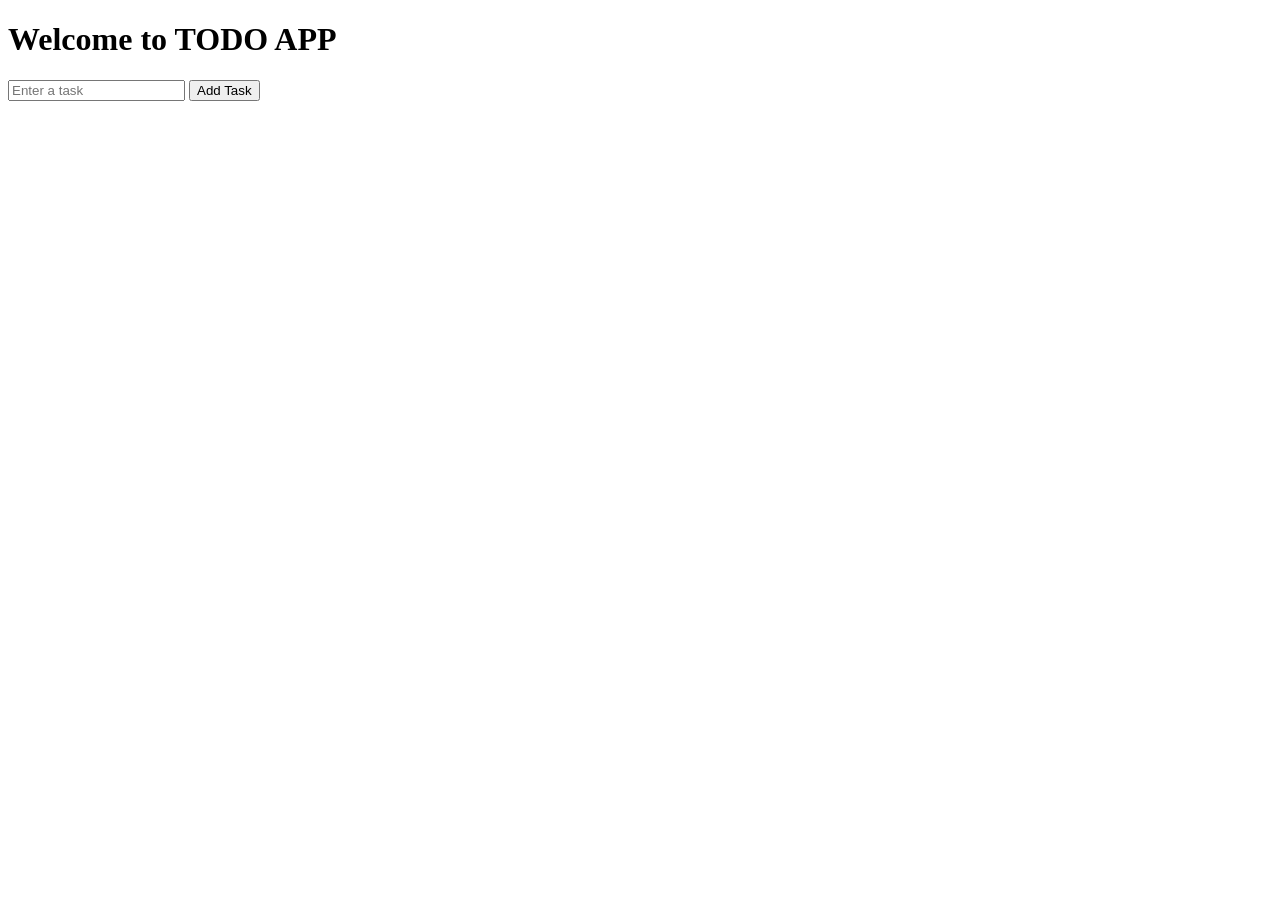
==== main.html @ 96c2b1d7 "this is my 1st commit" ====
<!doctype html>
<html lang="en">
  <head>
    <meta charset="UTF-8" />
    <meta name="viewport" content="width=device-width, initial-scale=1.0" />
    <title>TODO APP</title>
    <link rel="stylesheet" href="index.css" />
    <script src="main.js" defer></script>
    <script src="index.js" defer></script>
  </head>
  <body>
    <h1>Welcome to TODO APP</h1>
    <input type="text" id="task" placeholder="Enter a task" />
    <button id="addTask">Add Task</button>
    <ul id="tasklist"></ul>
  </body>
</html>
---- index.css ----
.task-item{
    list-style-type: none;
}
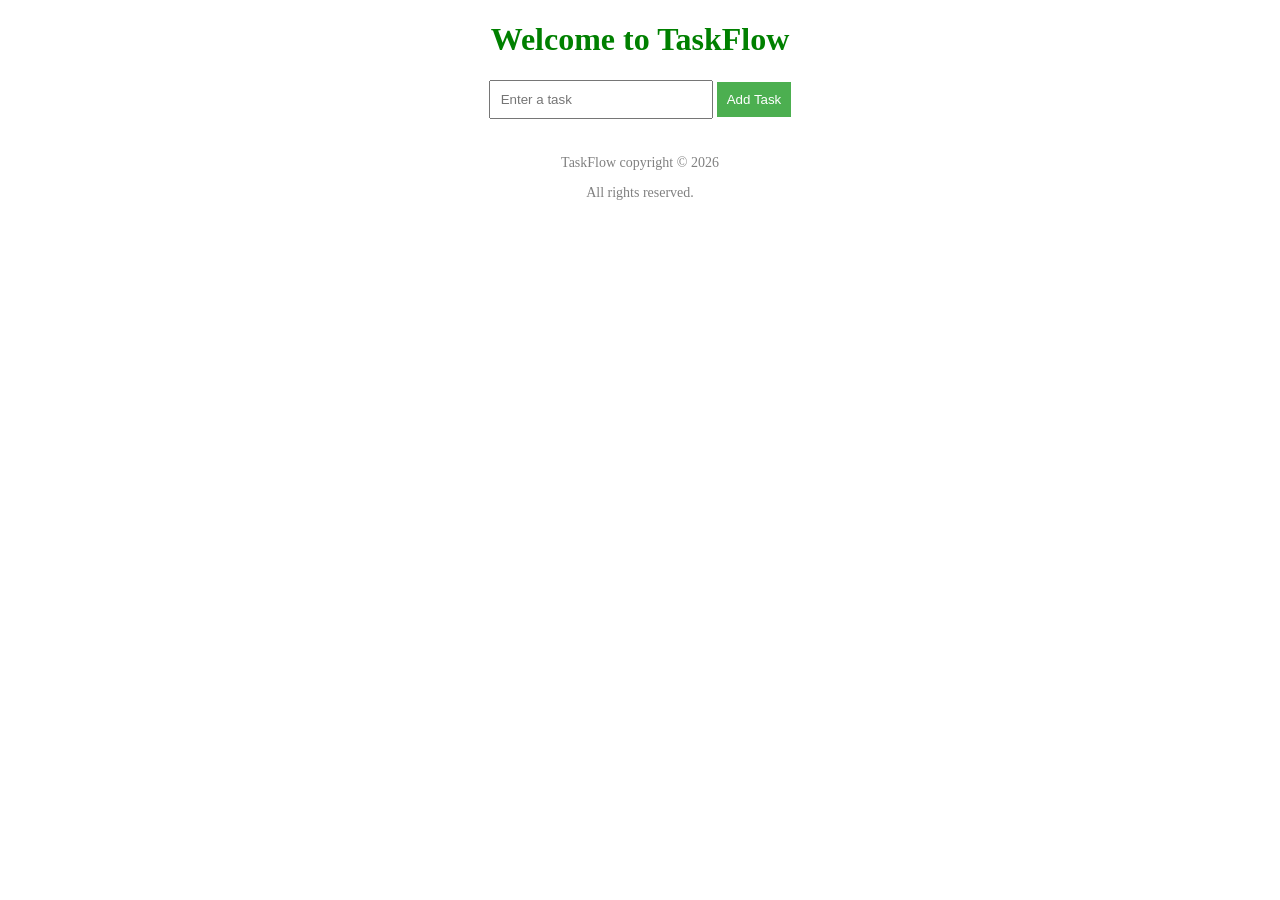
==== commit 17bd8e0c: "version 1.1" ====
--- a/main.html
+++ b/main.html
@@ -4,14 +4,41 @@
     <meta charset="UTF-8" />
     <meta name="viewport" content="width=device-width, initial-scale=1.0" />
     <title>TODO APP</title>
-    <link rel="stylesheet" href="index.css" />
+    <link rel="stylesheet" href="main.css" />
     <script src="main.js" defer></script>
-    <script src="index.js" defer></script>
   </head>
   <body>
-    <h1>Welcome to TODO APP</h1>
-    <input type="text" id="task" placeholder="Enter a task" />
-    <button id="addTask">Add Task</button>
-    <ul id="tasklist"></ul>
+    <h1 id="heading">Welcome to TaskFlow</h1>
+    <div id="popup">
+      <p class="popup-warning">Please list any item here!</p>
+      <button id="closePopup">Close</button>
+    </div>
+    <div class="bg-container">
+      <div class="container">
+        <input type="text" id="task" placeholder="Enter a task" />
+        <button id="addTask">Add Task</button>
+        <div id="tasklist-container">
+          <p id='incompleted-items-heading'>Incompleted Items / TO-DO's</p>
+       
+          <ul id="tasklist">
+
+        </ul>
+        </div>
+        
+        <div id="completed-items-container">
+          <p id='completed-items-heading'>Completed Items / TO-DO's</p>
+        <div id="completed-items-list">
+          
+          <ul id="completedlist">
+
+          </ul>
+        </div>
+        </div>
+      </div>
+    </div>
+    <footer>
+    <p>TaskFlow copyright © 2026</p>
+    <p>All rights reserved.</p>
+    </footer>
   </body>
 </html>
--- a/main.css
+++ b/main.css
@@ -0,0 +1,89 @@
+.bg-container {
+  display: flex;
+  justify-content: center;
+  align-items: center;
+  height: auto;
+}
+.task-list-style {
+  list-style-type: none;
+}
+.task-input-placeholder {
+  padding: 10px;
+  width: 200px;
+}
+#incompleted-items-heading {
+  display: none;
+}
+#addTask {
+  padding: 10px;
+  background-color: #4caf50;
+  color: white;
+  border: none;
+  cursor: pointer;
+}
+.listed-item {
+  padding: 10px;
+  background-color: #f2f2f2;
+  margin-bottom: 5px;
+}
+#popup {
+  display: none;
+  position: fixed;
+  padding: 10px;
+  top: 50%;
+  left: 50%;
+  height: auto;
+  width: 200px;
+  background: rgb(227, 75, 15) !important;
+  transform: translate(-50%, -50%);
+  background-color: white;
+}
+.popup-warning {
+  color: rgb(14, 12, 12);
+  font-weight: bold;
+}
+#closePopup {
+  margin-top: 10px;
+  padding: 5px;
+  background-color: #4caf50;
+  color: white;
+  border: none;
+  cursor: pointer;
+}
+.completed-btn {
+  padding: 10px;
+  background-color: #4caf50;
+  color: white;
+  border: none;
+  cursor: pointer;
+}
+.delete-btn {
+  padding: 10px;
+  background-color: #4caf50;
+  color: white;
+  border: none;
+  cursor: pointer;
+}
+
+#completed-items-container {
+  display: none;
+}
+#completed-items-heading {
+  color: rgb(9, 8, 8);
+}
+.completed-list {
+  list-style: none;
+  color: rgb(9, 13, 11);
+}
+#completed-items-list {
+  display: none;
+  max-width: 30vw;
+  padding: 19px;
+  background-color: #f2f2f2;
+}
+footer{
+    text-align: center;
+    margin-top: 20px;
+    font-size: 14px;
+    color: grey;
+}
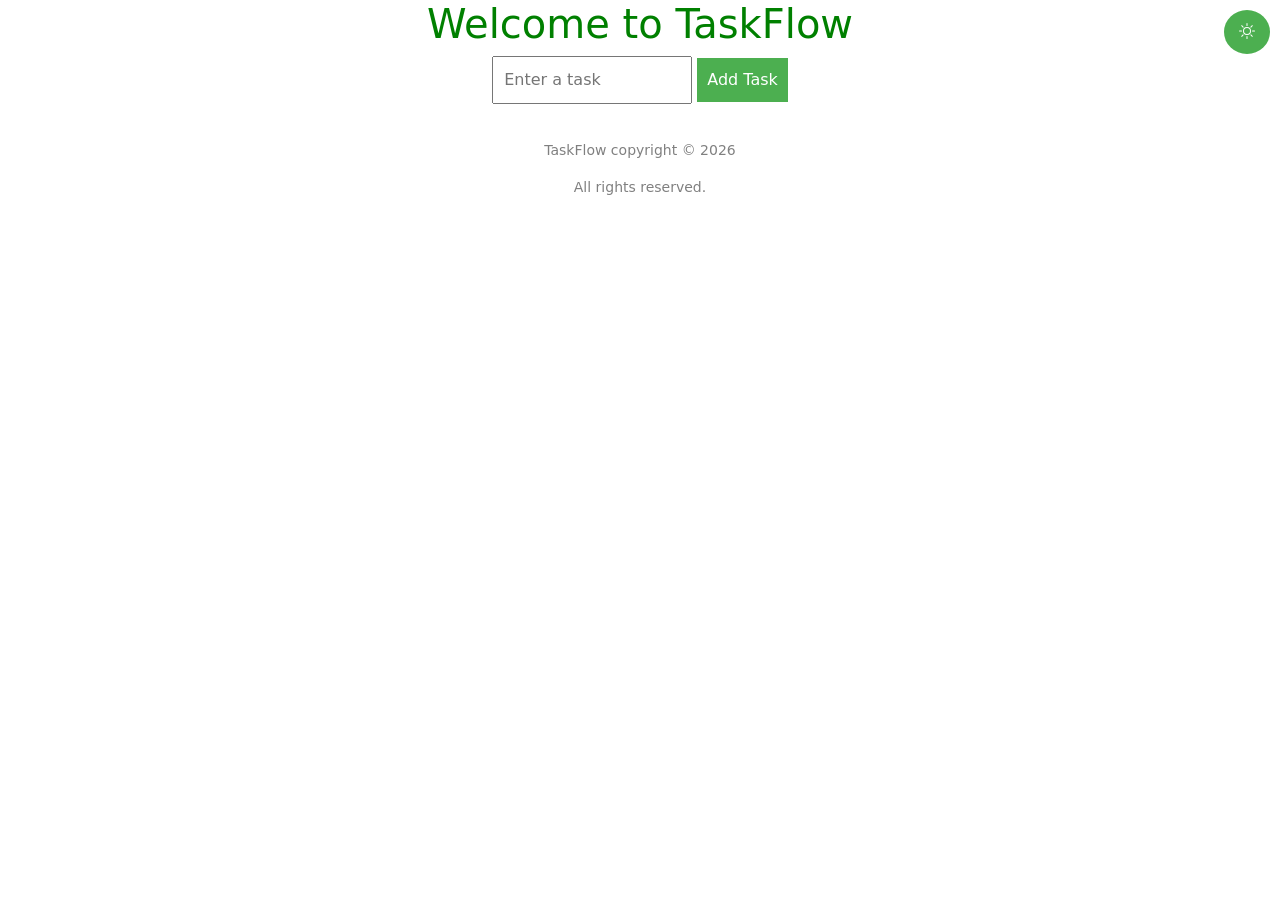
==== commit 998df6df: "version 1.2 modifications" ====
--- a/main.html
+++ b/main.html
@@ -3,42 +3,77 @@
   <head>
     <meta charset="UTF-8" />
     <meta name="viewport" content="width=device-width, initial-scale=1.0" />
-    <title>TODO APP</title>
+    <title>TaskFlow APP</title>
+    <link
+      href="https://cdn.jsdelivr.net/npm/bootstrap@5.3.8/dist/css/bootstrap.min.css"
+      rel="stylesheet"
+      integrity="sha384-sRIl4kxILFvY47J16cr9ZwB07vP4J8+LH7qKQnuqkuIAvNWLzeN8tE5YBujZqJLB"
+      crossorigin="anonymous"
+    />
+
     <link rel="stylesheet" href="main.css" />
     <script src="main.js" defer></script>
   </head>
   <body>
+    <div class="container">
+      <nav class="navbar navbar-expand-lg fixed-top">
+        <ul class="navbar-nav">
+          <li class="nav-item">
+            <button class="toggle-btn">
+              <svg
+                class="mb-1"
+                xmlns="http://www.w3.org/2000/svg"
+                width="16"
+                height="16"
+                fill="currentColor"
+                class="bi bi-brightness-high"
+                viewBox="0 0 16 16"
+              >
+                <path
+                  d="M8 11a3 3 0 1 1 0-6 3 3 0 0 1 0 6m0 1a4 4 0 1 0 0-8 4 4 0 0 0 0 8M8 0a.5.5 0 0 1 .5.5v2a.5.5 0 0 1-1 0v-2A.5.5 0 0 1 8 0m0 13a.5.5 0 0 1 .5.5v2a.5.5 0 0 1-1 0v-2A.5.5 0 0 1 8 13m8-5a.5.5 0 0 1-.5.5h-2a.5.5 0 0 1 0-1h2a.5.5 0 0 1 .5.5M3 8a.5.5 0 0 1-.5.5h-2a.5.5 0 0 1 0-1h2A.5.5 0 0 1 3 8m10.657-5.657a.5.5 0 0 1 0 .707l-1.414 1.415a.5.5 0 1 1-.707-.708l1.414-1.414a.5.5 0 0 1 .707 0m-9.193 9.193a.5.5 0 0 1 0 .707L3.05 13.657a.5.5 0 0 1-.707-.707l1.414-1.414a.5.5 0 0 1 .707 0m9.193 2.121a.5.5 0 0 1-.707 0l-1.414-1.414a.5.5 0 0 1 .707-.707l1.414 1.414a.5.5 0 0 1 0 .707M4.464 4.465a.5.5 0 0 1-.707 0L2.343 3.05a.5.5 0 1 1 .707-.707l1.414 1.414a.5.5 0 0 1 0 .708"
+                />
+              </svg>
+            </button>
+          </li>
+        </ul>
+      </nav>
+    </div>
     <h1 id="heading">Welcome to TaskFlow</h1>
     <div id="popup">
       <p class="popup-warning">Please list any item here!</p>
       <button id="closePopup">Close</button>
     </div>
     <div class="bg-container">
-      <div class="container">
+      <div class="list-container">
         <input type="text" id="task" placeholder="Enter a task" />
         <button id="addTask">Add Task</button>
         <div id="tasklist-container">
-          <p id='incompleted-items-heading'>Incompleted Items / TO-DO's</p>
-       
-          <ul id="tasklist">
+          <p id="incompleted-items-heading">Incompleted Items / TO-DO's</p>
 
-        </ul>
+          <ul id="tasklist"></ul>
         </div>
-        
+
         <div id="completed-items-container">
-          <p id='completed-items-heading'>Completed Items / TO-DO's</p>
-        <div id="completed-items-list">
-          
-          <ul id="completedlist">
-
-          </ul>
-        </div>
+          <p id="completed-items-heading">Completed Items / TO-DO's</p>
+          <div id="completed-items-list">
+            <ul id="completedlist"></ul>
+          </div>
         </div>
       </div>
     </div>
     <footer>
-    <p>TaskFlow copyright © 2026</p>
-    <p>All rights reserved.</p>
+      <p>TaskFlow copyright © 2026</p>
+      <p>All rights reserved.</p>
     </footer>
+    <script
+      src="https://cdn.jsdelivr.net/npm/@popperjs/core@2.11.8/dist/umd/popper.min.js"
+      integrity="sha384-I7E8VVD/ismYTF4hNIPjVp/Zjvgyol6VFvRkX/vR+Vc4jQkC+hVqc2pM8ODewa9r"
+      crossorigin="anonymous"
+    ></script>
+    <script
+      src="https://cdn.jsdelivr.net/npm/bootstrap@5.3.8/dist/js/bootstrap.min.js"
+      integrity="sha384-G/EV+4j2dNv+tEPo3++6LCgdCROaejBqfUeNjuKAiuXbjrxilcCdDz6ZAVfHWe1Y"
+      crossorigin="anonymous"
+    ></script>
   </body>
 </html>
--- a/main.css
+++ b/main.css
@@ -1,8 +1,32 @@
+body {
+  margin: 0;
+  padding: 0%;
+}
+
 .bg-container {
   display: flex;
   justify-content: center;
   align-items: center;
   height: auto;
+}
+.navbar {
+  display: flex;
+  justify-content: end;
+  padding: 10px;
+  background-color: transparent;
+  padding: 10px;
+}
+.toggle-btn {
+  background: #4caf50;
+  color: white;
+  padding: 10px 15px;
+  border-radius: 50%;
+  border: none;
+
+  cursor: pointer;
+}
+.dark-mode {
+  background-color: #000000;
 }
 .task-list-style {
   list-style-type: none;
@@ -34,9 +58,9 @@
   left: 50%;
   height: auto;
   width: 200px;
-  background: rgb(227, 75, 15) !important;
+  background: rgb(236, 236, 236) !important;
   transform: translate(-50%, -50%);
-  background-color: white;
+  background-color: #4caf50;
 }
 .popup-warning {
   color: rgb(14, 12, 12);
@@ -44,7 +68,7 @@
 }
 #closePopup {
   margin-top: 10px;
-  padding: 5px;
+  padding: 10px;
   background-color: #4caf50;
   color: white;
   border: none;
@@ -69,21 +93,27 @@
   display: none;
 }
 #completed-items-heading {
-  color: rgb(9, 8, 8);
+  color: rgb(56, 55, 55);
 }
 .completed-list {
   list-style: none;
-  color: rgb(9, 13, 11);
+  color: rgb(56, 55, 55);
 }
 #completed-items-list {
   display: none;
-  max-width: 30vw;
+
   padding: 19px;
   background-color: #f2f2f2;
 }
-footer{
-    text-align: center;
-    margin-top: 20px;
-    font-size: 14px;
-    color: grey;
+
+#incompleted-items-heading {
+  color: rgb(56, 55, 55);
+  padding: 10px 10px 0px 0px;
 }
+
+footer {
+  text-align: center;
+  margin-top: 20px;
+  font-size: 14px;
+  color: grey;
+}
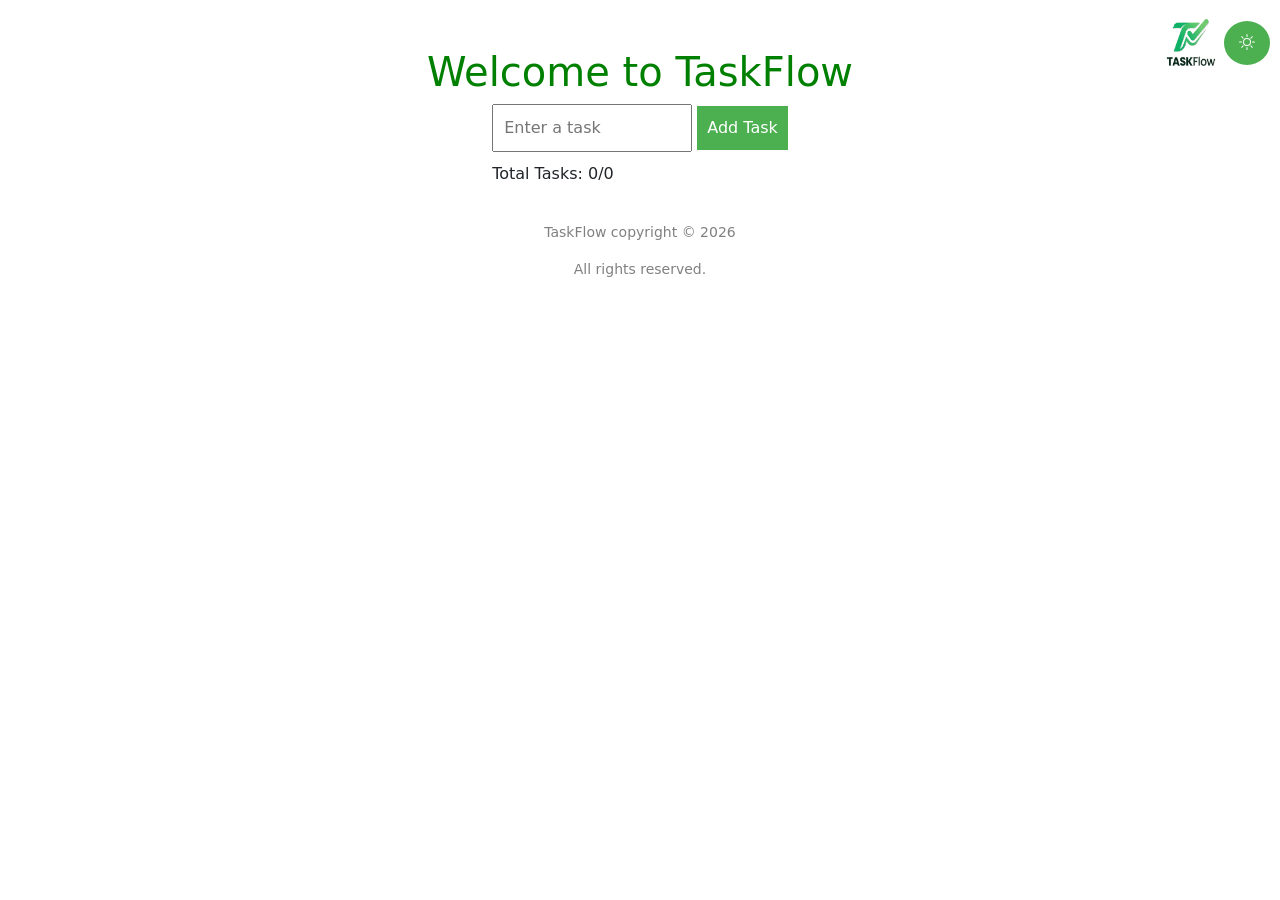
==== commit 18e13ba3: "version 1.3 updates" ====
--- a/main.html
+++ b/main.html
@@ -18,6 +18,25 @@
     <div class="container">
       <nav class="navbar navbar-expand-lg fixed-top">
         <ul class="navbar-nav">
+          <li class="nav-link">
+            <img
+              id="dark_theme_logo"
+              src="taskflow_n=bg_black.png"
+              alt="TaskFlow Logo"
+              class="d-none"
+              width="50px"
+              height="50px"
+            />
+          </li>
+          <li class="nav-link">
+            <img
+              id="light_theme_logo"
+              src="Gemini_Generated_Image_4kouvg4kouvg4kou.png"
+              width="50px"
+              height="50px"
+              alt=""
+            />
+          </li>
           <li class="nav-item">
             <button class="toggle-btn">
               <svg
@@ -38,7 +57,7 @@
         </ul>
       </nav>
     </div>
-    <h1 id="heading">Welcome to TaskFlow</h1>
+    <h1 id="heading" class="mt-5">Welcome to TaskFlow</h1>
     <div id="popup">
       <p class="popup-warning">Please list any item here!</p>
       <button id="closePopup">Close</button>
@@ -47,6 +66,7 @@
       <div class="list-container">
         <input type="text" id="task" placeholder="Enter a task" />
         <button id="addTask">Add Task</button>
+        <p id="total-tasks" style="margin-top: 10px"></p>
         <div id="tasklist-container">
           <p id="incompleted-items-heading">Incompleted Items / TO-DO's</p>
 
--- a/main.css
+++ b/main.css
@@ -16,6 +16,11 @@
   background-color: transparent;
   padding: 10px;
 }
+.navbar-nav {
+  display: flex;
+  align-items: center;
+  justify-content: space-between;
+}
 .toggle-btn {
   background: #4caf50;
   color: white;
@@ -25,8 +30,10 @@
 
   cursor: pointer;
 }
+
 .dark-mode {
   background-color: #000000;
+  color: white;
 }
 .task-list-style {
   list-style-type: none;
@@ -81,7 +88,7 @@
   border: none;
   cursor: pointer;
 }
-.delete-btn {
+.delete-btn ,.edit-btn {
   padding: 10px;
   background-color: #4caf50;
   color: white;
